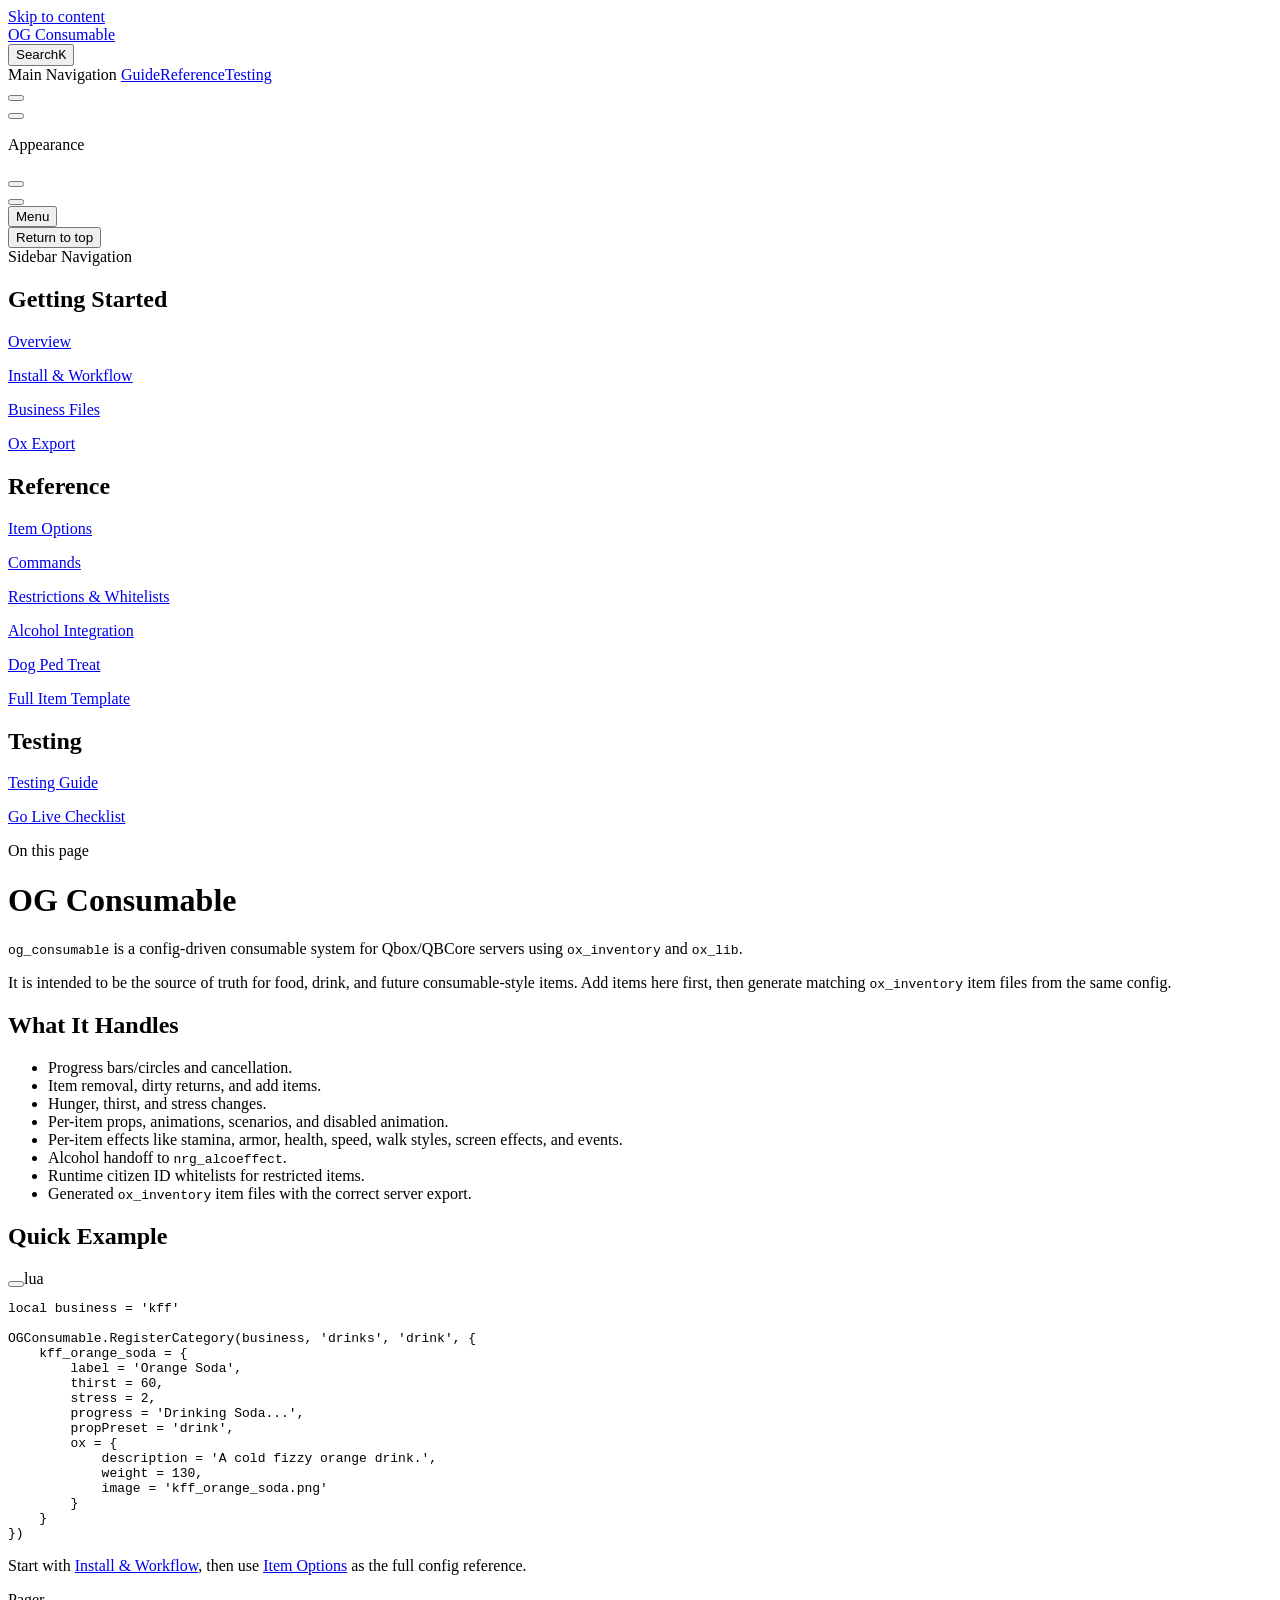
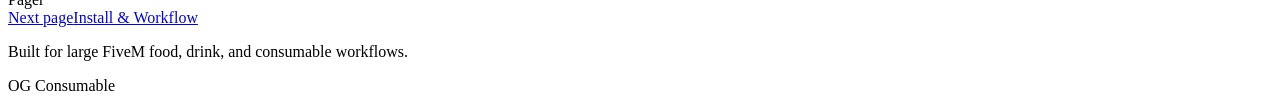
==== index.html @ 31a55afc "Initial og_consumable docs site" ====
<!DOCTYPE html>
<html lang="en-US" dir="ltr">
  <head>
    <meta charset="utf-8">
    <meta name="viewport" content="width=device-width,initial-scale=1">
    <title>OG Consumable</title>
    <meta name="description" content="Developer documentation for the OG consumable FiveM resource.">
    <meta name="generator" content="VitePress v1.6.4">
    <link rel="preload stylesheet" href="/og_consumable_docs/assets/style.CMo98OJy.css" as="style">
    <link rel="preload stylesheet" href="/og_consumable_docs/vp-icons.css" as="style">
    
    <script type="module" src="/og_consumable_docs/assets/app.BamzXL2t.js"></script>
    <link rel="preload" href="/og_consumable_docs/assets/inter-roman-latin.Di8DUHzh.woff2" as="font" type="font/woff2" crossorigin="">
    <link rel="modulepreload" href="/og_consumable_docs/assets/chunks/theme.Cgb562o4.js">
    <link rel="modulepreload" href="/og_consumable_docs/assets/chunks/framework.DFMuOsAC.js">
    <link rel="modulepreload" href="/og_consumable_docs/assets/index.md.DvVUbB7z.lean.js">
    <script id="check-dark-mode">(()=>{const e=localStorage.getItem("vitepress-theme-appearance")||"auto",a=window.matchMedia("(prefers-color-scheme: dark)").matches;(!e||e==="auto"?a:e==="dark")&&document.documentElement.classList.add("dark")})();</script>
    <script id="check-mac-os">document.documentElement.classList.toggle("mac",/Mac|iPhone|iPod|iPad/i.test(navigator.platform));</script>
  </head>
  <body>
    <div id="app"><div class="Layout" data-v-d8b57b2d><!--[--><!--]--><!--[--><span tabindex="-1" data-v-fcbfc0e0></span><a href="#VPContent" class="VPSkipLink visually-hidden" data-v-fcbfc0e0>Skip to content</a><!--]--><!----><header class="VPNav" data-v-d8b57b2d data-v-7ad780c2><div class="VPNavBar" data-v-7ad780c2 data-v-9fd4d1dd><div class="wrapper" data-v-9fd4d1dd><div class="container" data-v-9fd4d1dd><div class="title" data-v-9fd4d1dd><div class="VPNavBarTitle has-sidebar" data-v-9fd4d1dd data-v-9f43907a><a class="title" href="/og_consumable_docs/" data-v-9f43907a><!--[--><!--]--><!----><span data-v-9f43907a>OG Consumable</span><!--[--><!--]--></a></div></div><div class="content" data-v-9fd4d1dd><div class="content-body" data-v-9fd4d1dd><!--[--><!--]--><div class="VPNavBarSearch search" data-v-9fd4d1dd><!--[--><!----><div id="local-search"><button type="button" class="DocSearch DocSearch-Button" aria-label="Search"><span class="DocSearch-Button-Container"><span class="vp-icon DocSearch-Search-Icon"></span><span class="DocSearch-Button-Placeholder">Search</span></span><span class="DocSearch-Button-Keys"><kbd class="DocSearch-Button-Key"></kbd><kbd class="DocSearch-Button-Key">K</kbd></span></button></div><!--]--></div><nav aria-labelledby="main-nav-aria-label" class="VPNavBarMenu menu" data-v-9fd4d1dd data-v-afb2845e><span id="main-nav-aria-label" class="visually-hidden" data-v-afb2845e> Main Navigation </span><!--[--><!--[--><a class="VPLink link VPNavBarMenuLink" href="/og_consumable_docs/getting-started" tabindex="0" data-v-afb2845e data-v-815115f5><!--[--><span data-v-815115f5>Guide</span><!--]--></a><!--]--><!--[--><a class="VPLink link VPNavBarMenuLink" href="/og_consumable_docs/item-options" tabindex="0" data-v-afb2845e data-v-815115f5><!--[--><span data-v-815115f5>Reference</span><!--]--></a><!--]--><!--[--><a class="VPLink link VPNavBarMenuLink" href="/og_consumable_docs/testing" tabindex="0" data-v-afb2845e data-v-815115f5><!--[--><span data-v-815115f5>Testing</span><!--]--></a><!--]--><!--]--></nav><!----><div class="VPNavBarAppearance appearance" data-v-9fd4d1dd data-v-3f90c1a5><button class="VPSwitch VPSwitchAppearance" type="button" role="switch" title aria-checked="false" data-v-3f90c1a5 data-v-be9742d9 data-v-b4ccac88><span class="check" data-v-b4ccac88><span class="icon" data-v-b4ccac88><!--[--><span class="vpi-sun sun" data-v-be9742d9></span><span class="vpi-moon moon" data-v-be9742d9></span><!--]--></span></span></button></div><!----><div class="VPFlyout VPNavBarExtra extra" data-v-9fd4d1dd data-v-f953d92f data-v-bfe7971f><button type="button" class="button" aria-haspopup="true" aria-expanded="false" aria-label="extra navigation" data-v-bfe7971f><span class="vpi-more-horizontal icon" data-v-bfe7971f></span></button><div class="menu" data-v-bfe7971f><div class="VPMenu" data-v-bfe7971f data-v-20ed86d6><!----><!--[--><!--[--><!----><div class="group" data-v-f953d92f><div class="item appearance" data-v-f953d92f><p class="label" data-v-f953d92f>Appearance</p><div class="appearance-action" data-v-f953d92f><button class="VPSwitch VPSwitchAppearance" type="button" role="switch" title aria-checked="false" data-v-f953d92f data-v-be9742d9 data-v-b4ccac88><span class="check" data-v-b4ccac88><span class="icon" data-v-b4ccac88><!--[--><span class="vpi-sun sun" data-v-be9742d9></span><span class="vpi-moon moon" data-v-be9742d9></span><!--]--></span></span></button></div></div></div><!----><!--]--><!--]--></div></div></div><!--[--><!--]--><button type="button" class="VPNavBarHamburger hamburger" aria-label="mobile navigation" aria-expanded="false" aria-controls="VPNavScreen" data-v-9fd4d1dd data-v-6bee1efd><span class="container" data-v-6bee1efd><span class="top" data-v-6bee1efd></span><span class="middle" data-v-6bee1efd></span><span class="bottom" data-v-6bee1efd></span></span></button></div></div></div></div><div class="divider" data-v-9fd4d1dd><div class="divider-line" data-v-9fd4d1dd></div></div></div><!----></header><div class="VPLocalNav has-sidebar empty" data-v-d8b57b2d data-v-2488c25a><div class="container" data-v-2488c25a><button class="menu" aria-expanded="false" aria-controls="VPSidebarNav" data-v-2488c25a><span class="vpi-align-left menu-icon" data-v-2488c25a></span><span class="menu-text" data-v-2488c25a>Menu</span></button><div class="VPLocalNavOutlineDropdown" style="--vp-vh:0px;" data-v-2488c25a data-v-6b867909><button data-v-6b867909>Return to top</button><!----></div></div></div><aside class="VPSidebar" data-v-d8b57b2d data-v-42c4c606><div class="curtain" data-v-42c4c606></div><nav class="nav" id="VPSidebarNav" aria-labelledby="sidebar-aria-label" tabindex="-1" data-v-42c4c606><span class="visually-hidden" id="sidebar-aria-label" data-v-42c4c606> Sidebar Navigation </span><!--[--><!--]--><!--[--><div class="no-transition group" data-v-51288d80><section class="VPSidebarItem level-0 has-active" data-v-51288d80 data-v-0009425e><div class="item" role="button" tabindex="0" data-v-0009425e><div class="indicator" data-v-0009425e></div><h2 class="text" data-v-0009425e>Getting Started</h2><!----></div><div class="items" data-v-0009425e><!--[--><div class="VPSidebarItem level-1 is-link" data-v-0009425e data-v-0009425e><div class="item" data-v-0009425e><div class="indicator" data-v-0009425e></div><a class="VPLink link link" href="/og_consumable_docs/" data-v-0009425e><!--[--><p class="text" data-v-0009425e>Overview</p><!--]--></a><!----></div><!----></div><div class="VPSidebarItem level-1 is-link" data-v-0009425e data-v-0009425e><div class="item" data-v-0009425e><div class="indicator" data-v-0009425e></div><a class="VPLink link link" href="/og_consumable_docs/getting-started" data-v-0009425e><!--[--><p class="text" data-v-0009425e>Install & Workflow</p><!--]--></a><!----></div><!----></div><div class="VPSidebarItem level-1 is-link" data-v-0009425e data-v-0009425e><div class="item" data-v-0009425e><div class="indicator" data-v-0009425e></div><a class="VPLink link link" href="/og_consumable_docs/business-files" data-v-0009425e><!--[--><p class="text" data-v-0009425e>Business Files</p><!--]--></a><!----></div><!----></div><div class="VPSidebarItem level-1 is-link" data-v-0009425e data-v-0009425e><div class="item" data-v-0009425e><div class="indicator" data-v-0009425e></div><a class="VPLink link link" href="/og_consumable_docs/ox-export" data-v-0009425e><!--[--><p class="text" data-v-0009425e>Ox Export</p><!--]--></a><!----></div><!----></div><!--]--></div></section></div><div class="no-transition group" data-v-51288d80><section class="VPSidebarItem level-0" data-v-51288d80 data-v-0009425e><div class="item" role="button" tabindex="0" data-v-0009425e><div class="indicator" data-v-0009425e></div><h2 class="text" data-v-0009425e>Reference</h2><!----></div><div class="items" data-v-0009425e><!--[--><div class="VPSidebarItem level-1 is-link" data-v-0009425e data-v-0009425e><div class="item" data-v-0009425e><div class="indicator" data-v-0009425e></div><a class="VPLink link link" href="/og_consumable_docs/item-options" data-v-0009425e><!--[--><p class="text" data-v-0009425e>Item Options</p><!--]--></a><!----></div><!----></div><div class="VPSidebarItem level-1 is-link" data-v-0009425e data-v-0009425e><div class="item" data-v-0009425e><div class="indicator" data-v-0009425e></div><a class="VPLink link link" href="/og_consumable_docs/commands" data-v-0009425e><!--[--><p class="text" data-v-0009425e>Commands</p><!--]--></a><!----></div><!----></div><div class="VPSidebarItem level-1 is-link" data-v-0009425e data-v-0009425e><div class="item" data-v-0009425e><div class="indicator" data-v-0009425e></div><a class="VPLink link link" href="/og_consumable_docs/restrictions" data-v-0009425e><!--[--><p class="text" data-v-0009425e>Restrictions & Whitelists</p><!--]--></a><!----></div><!----></div><div class="VPSidebarItem level-1 is-link" data-v-0009425e data-v-0009425e><div class="item" data-v-0009425e><div class="indicator" data-v-0009425e></div><a class="VPLink link link" href="/og_consumable_docs/alcohol" data-v-0009425e><!--[--><p class="text" data-v-0009425e>Alcohol Integration</p><!--]--></a><!----></div><!----></div><div class="VPSidebarItem level-1 is-link" data-v-0009425e data-v-0009425e><div class="item" data-v-0009425e><div class="indicator" data-v-0009425e></div><a class="VPLink link link" href="/og_consumable_docs/dog-treat" data-v-0009425e><!--[--><p class="text" data-v-0009425e>Dog Ped Treat</p><!--]--></a><!----></div><!----></div><div class="VPSidebarItem level-1 is-link" data-v-0009425e data-v-0009425e><div class="item" data-v-0009425e><div class="indicator" data-v-0009425e></div><a class="VPLink link link" href="/og_consumable_docs/full-item-template" data-v-0009425e><!--[--><p class="text" data-v-0009425e>Full Item Template</p><!--]--></a><!----></div><!----></div><!--]--></div></section></div><div class="no-transition group" data-v-51288d80><section class="VPSidebarItem level-0" data-v-51288d80 data-v-0009425e><div class="item" role="button" tabindex="0" data-v-0009425e><div class="indicator" data-v-0009425e></div><h2 class="text" data-v-0009425e>Testing</h2><!----></div><div class="items" data-v-0009425e><!--[--><div class="VPSidebarItem level-1 is-link" data-v-0009425e data-v-0009425e><div class="item" data-v-0009425e><div class="indicator" data-v-0009425e></div><a class="VPLink link link" href="/og_consumable_docs/testing" data-v-0009425e><!--[--><p class="text" data-v-0009425e>Testing Guide</p><!--]--></a><!----></div><!----></div><div class="VPSidebarItem level-1 is-link" data-v-0009425e data-v-0009425e><div class="item" data-v-0009425e><div class="indicator" data-v-0009425e></div><a class="VPLink link link" href="/og_consumable_docs/go-live" data-v-0009425e><!--[--><p class="text" data-v-0009425e>Go Live Checklist</p><!--]--></a><!----></div><!----></div><!--]--></div></section></div><!--]--><!--[--><!--]--></nav></aside><div class="VPContent has-sidebar" id="VPContent" data-v-d8b57b2d data-v-9a6c75ad><div class="VPDoc has-sidebar has-aside" data-v-9a6c75ad data-v-e6f2a212><!--[--><!--]--><div class="container" data-v-e6f2a212><div class="aside" data-v-e6f2a212><div class="aside-curtain" data-v-e6f2a212></div><div class="aside-container" data-v-e6f2a212><div class="aside-content" data-v-e6f2a212><div class="VPDocAside" data-v-e6f2a212 data-v-cb998dce><!--[--><!--]--><!--[--><!--]--><nav aria-labelledby="doc-outline-aria-label" class="VPDocAsideOutline" data-v-cb998dce data-v-f610f197><div class="content" data-v-f610f197><div class="outline-marker" data-v-f610f197></div><div aria-level="2" class="outline-title" id="doc-outline-aria-label" role="heading" data-v-f610f197>On this page</div><ul class="VPDocOutlineItem root" data-v-f610f197 data-v-53c99d69><!--[--><!--]--></ul></div></nav><!--[--><!--]--><div class="spacer" data-v-cb998dce></div><!--[--><!--]--><!----><!--[--><!--]--><!--[--><!--]--></div></div></div></div><div class="content" data-v-e6f2a212><div class="content-container" data-v-e6f2a212><!--[--><!--]--><main class="main" data-v-e6f2a212><div style="position:relative;" class="vp-doc _og_consumable_docs_" data-v-e6f2a212><div><h1 id="og-consumable" tabindex="-1">OG Consumable <a class="header-anchor" href="#og-consumable" aria-label="Permalink to &quot;OG Consumable&quot;">​</a></h1><p><code>og_consumable</code> is a config-driven consumable system for Qbox/QBCore servers using <code>ox_inventory</code> and <code>ox_lib</code>.</p><p>It is intended to be the source of truth for food, drink, and future consumable-style items. Add items here first, then generate matching <code>ox_inventory</code> item files from the same config.</p><h2 id="what-it-handles" tabindex="-1">What It Handles <a class="header-anchor" href="#what-it-handles" aria-label="Permalink to &quot;What It Handles&quot;">​</a></h2><ul><li>Progress bars/circles and cancellation.</li><li>Item removal, dirty returns, and add items.</li><li>Hunger, thirst, and stress changes.</li><li>Per-item props, animations, scenarios, and disabled animation.</li><li>Per-item effects like stamina, armor, health, speed, walk styles, screen effects, and events.</li><li>Alcohol handoff to <code>nrg_alcoeffect</code>.</li><li>Runtime citizen ID whitelists for restricted items.</li><li>Generated <code>ox_inventory</code> item files with the correct server export.</li></ul><h2 id="quick-example" tabindex="-1">Quick Example <a class="header-anchor" href="#quick-example" aria-label="Permalink to &quot;Quick Example&quot;">​</a></h2><div class="language-lua vp-adaptive-theme"><button title="Copy Code" class="copy"></button><span class="lang">lua</span><pre class="shiki shiki-themes github-light github-dark vp-code" tabindex="0"><code><span class="line"><span style="--shiki-light:#D73A49;--shiki-dark:#F97583;">local</span><span style="--shiki-light:#24292E;--shiki-dark:#E1E4E8;"> business </span><span style="--shiki-light:#D73A49;--shiki-dark:#F97583;">=</span><span style="--shiki-light:#032F62;--shiki-dark:#9ECBFF;"> &#39;kff&#39;</span></span>
<span class="line"></span>
<span class="line"><span style="--shiki-light:#24292E;--shiki-dark:#E1E4E8;">OGConsumable.</span><span style="--shiki-light:#005CC5;--shiki-dark:#79B8FF;">RegisterCategory</span><span style="--shiki-light:#24292E;--shiki-dark:#E1E4E8;">(business, </span><span style="--shiki-light:#032F62;--shiki-dark:#9ECBFF;">&#39;drinks&#39;</span><span style="--shiki-light:#24292E;--shiki-dark:#E1E4E8;">, </span><span style="--shiki-light:#032F62;--shiki-dark:#9ECBFF;">&#39;drink&#39;</span><span style="--shiki-light:#24292E;--shiki-dark:#E1E4E8;">, {</span></span>
<span class="line"><span style="--shiki-light:#24292E;--shiki-dark:#E1E4E8;">    kff_orange_soda </span><span style="--shiki-light:#D73A49;--shiki-dark:#F97583;">=</span><span style="--shiki-light:#24292E;--shiki-dark:#E1E4E8;"> {</span></span>
<span class="line"><span style="--shiki-light:#24292E;--shiki-dark:#E1E4E8;">        label </span><span style="--shiki-light:#D73A49;--shiki-dark:#F97583;">=</span><span style="--shiki-light:#032F62;--shiki-dark:#9ECBFF;"> &#39;Orange Soda&#39;</span><span style="--shiki-light:#24292E;--shiki-dark:#E1E4E8;">,</span></span>
<span class="line"><span style="--shiki-light:#24292E;--shiki-dark:#E1E4E8;">        thirst </span><span style="--shiki-light:#D73A49;--shiki-dark:#F97583;">=</span><span style="--shiki-light:#005CC5;--shiki-dark:#79B8FF;"> 60</span><span style="--shiki-light:#24292E;--shiki-dark:#E1E4E8;">,</span></span>
<span class="line"><span style="--shiki-light:#24292E;--shiki-dark:#E1E4E8;">        stress </span><span style="--shiki-light:#D73A49;--shiki-dark:#F97583;">=</span><span style="--shiki-light:#005CC5;--shiki-dark:#79B8FF;"> 2</span><span style="--shiki-light:#24292E;--shiki-dark:#E1E4E8;">,</span></span>
<span class="line"><span style="--shiki-light:#24292E;--shiki-dark:#E1E4E8;">        progress </span><span style="--shiki-light:#D73A49;--shiki-dark:#F97583;">=</span><span style="--shiki-light:#032F62;--shiki-dark:#9ECBFF;"> &#39;Drinking Soda...&#39;</span><span style="--shiki-light:#24292E;--shiki-dark:#E1E4E8;">,</span></span>
<span class="line"><span style="--shiki-light:#24292E;--shiki-dark:#E1E4E8;">        propPreset </span><span style="--shiki-light:#D73A49;--shiki-dark:#F97583;">=</span><span style="--shiki-light:#032F62;--shiki-dark:#9ECBFF;"> &#39;drink&#39;</span><span style="--shiki-light:#24292E;--shiki-dark:#E1E4E8;">,</span></span>
<span class="line"><span style="--shiki-light:#24292E;--shiki-dark:#E1E4E8;">        ox </span><span style="--shiki-light:#D73A49;--shiki-dark:#F97583;">=</span><span style="--shiki-light:#24292E;--shiki-dark:#E1E4E8;"> {</span></span>
<span class="line"><span style="--shiki-light:#24292E;--shiki-dark:#E1E4E8;">            description </span><span style="--shiki-light:#D73A49;--shiki-dark:#F97583;">=</span><span style="--shiki-light:#032F62;--shiki-dark:#9ECBFF;"> &#39;A cold fizzy orange drink.&#39;</span><span style="--shiki-light:#24292E;--shiki-dark:#E1E4E8;">,</span></span>
<span class="line"><span style="--shiki-light:#24292E;--shiki-dark:#E1E4E8;">            weight </span><span style="--shiki-light:#D73A49;--shiki-dark:#F97583;">=</span><span style="--shiki-light:#005CC5;--shiki-dark:#79B8FF;"> 130</span><span style="--shiki-light:#24292E;--shiki-dark:#E1E4E8;">,</span></span>
<span class="line"><span style="--shiki-light:#24292E;--shiki-dark:#E1E4E8;">            image </span><span style="--shiki-light:#D73A49;--shiki-dark:#F97583;">=</span><span style="--shiki-light:#032F62;--shiki-dark:#9ECBFF;"> &#39;kff_orange_soda.png&#39;</span></span>
<span class="line"><span style="--shiki-light:#24292E;--shiki-dark:#E1E4E8;">        }</span></span>
<span class="line"><span style="--shiki-light:#24292E;--shiki-dark:#E1E4E8;">    }</span></span>
<span class="line"><span style="--shiki-light:#24292E;--shiki-dark:#E1E4E8;">})</span></span></code></pre></div><p>Start with <a href="./getting-started">Install &amp; Workflow</a>, then use <a href="./item-options">Item Options</a> as the full config reference.</p></div></div></main><footer class="VPDocFooter" data-v-e6f2a212 data-v-1bcd8184><!--[--><!--]--><!----><nav class="prev-next" aria-labelledby="doc-footer-aria-label" data-v-1bcd8184><span class="visually-hidden" id="doc-footer-aria-label" data-v-1bcd8184>Pager</span><div class="pager" data-v-1bcd8184><!----></div><div class="pager" data-v-1bcd8184><a class="VPLink link pager-link next" href="/og_consumable_docs/getting-started" data-v-1bcd8184><!--[--><span class="desc" data-v-1bcd8184>Next page</span><span class="title" data-v-1bcd8184>Install & Workflow</span><!--]--></a></div></nav></footer><!--[--><!--]--></div></div></div><!--[--><!--]--></div></div><footer class="VPFooter has-sidebar" data-v-d8b57b2d data-v-566314d4><div class="container" data-v-566314d4><p class="message" data-v-566314d4>Built for large FiveM food, drink, and consumable workflows.</p><p class="copyright" data-v-566314d4>OG Consumable</p></div></footer><!--[--><!--]--></div></div>
    <script>window.__VP_HASH_MAP__=JSON.parse("{\"alcohol.md\":\"B67U-GOs\",\"business-files.md\":\"Dax45Iws\",\"commands.md\":\"C8efAn3G\",\"dog-treat.md\":\"B--8Ft9k\",\"full-item-template.md\":\"RO7qiiK4\",\"getting-started.md\":\"3oeuGsWe\",\"go-live.md\":\"DkZjkmIN\",\"index.md\":\"DvVUbB7z\",\"item-options.md\":\"kFzZhZMC\",\"ox-export.md\":\"CPrRrRzs\",\"restrictions.md\":\"CCwM0XaL\",\"testing.md\":\"O0vT6EzY\"}");window.__VP_SITE_DATA__=JSON.parse("{\"lang\":\"en-US\",\"dir\":\"ltr\",\"title\":\"OG Consumable\",\"description\":\"Developer documentation for the OG consumable FiveM resource.\",\"base\":\"/og_consumable_docs/\",\"head\":[],\"router\":{\"prefetchLinks\":true},\"appearance\":true,\"themeConfig\":{\"nav\":[{\"text\":\"Guide\",\"link\":\"/getting-started\"},{\"text\":\"Reference\",\"link\":\"/item-options\"},{\"text\":\"Testing\",\"link\":\"/testing\"}],\"sidebar\":[{\"text\":\"Getting Started\",\"items\":[{\"text\":\"Overview\",\"link\":\"/\"},{\"text\":\"Install & Workflow\",\"link\":\"/getting-started\"},{\"text\":\"Business Files\",\"link\":\"/business-files\"},{\"text\":\"Ox Export\",\"link\":\"/ox-export\"}]},{\"text\":\"Reference\",\"items\":[{\"text\":\"Item Options\",\"link\":\"/item-options\"},{\"text\":\"Commands\",\"link\":\"/commands\"},{\"text\":\"Restrictions & Whitelists\",\"link\":\"/restrictions\"},{\"text\":\"Alcohol Integration\",\"link\":\"/alcohol\"},{\"text\":\"Dog Ped Treat\",\"link\":\"/dog-treat\"},{\"text\":\"Full Item Template\",\"link\":\"/full-item-template\"}]},{\"text\":\"Testing\",\"items\":[{\"text\":\"Testing Guide\",\"link\":\"/testing\"},{\"text\":\"Go Live Checklist\",\"link\":\"/go-live\"}]}],\"search\":{\"provider\":\"local\"},\"footer\":{\"message\":\"Built for large FiveM food, drink, and consumable workflows.\",\"copyright\":\"OG Consumable\"}},\"locales\":{},\"scrollOffset\":134,\"cleanUrls\":true}");</script>
    
  </body>
</html>
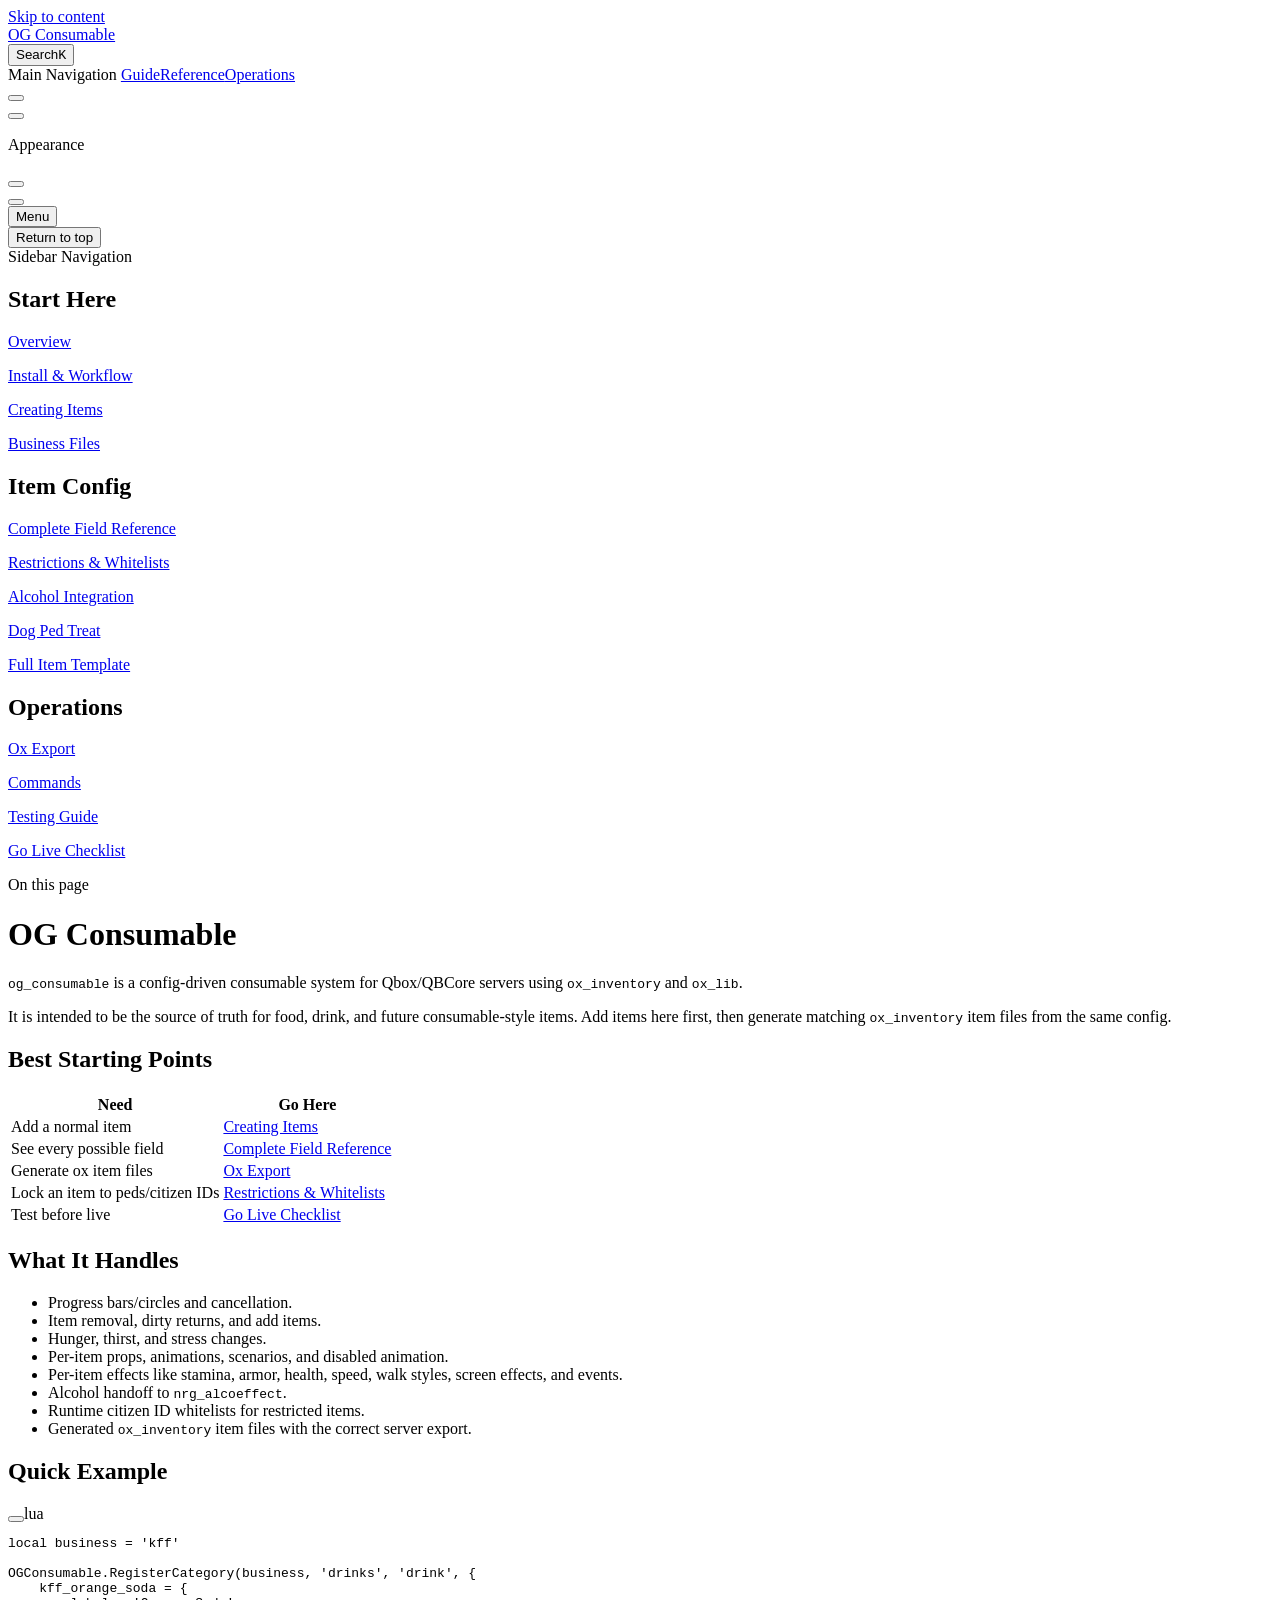
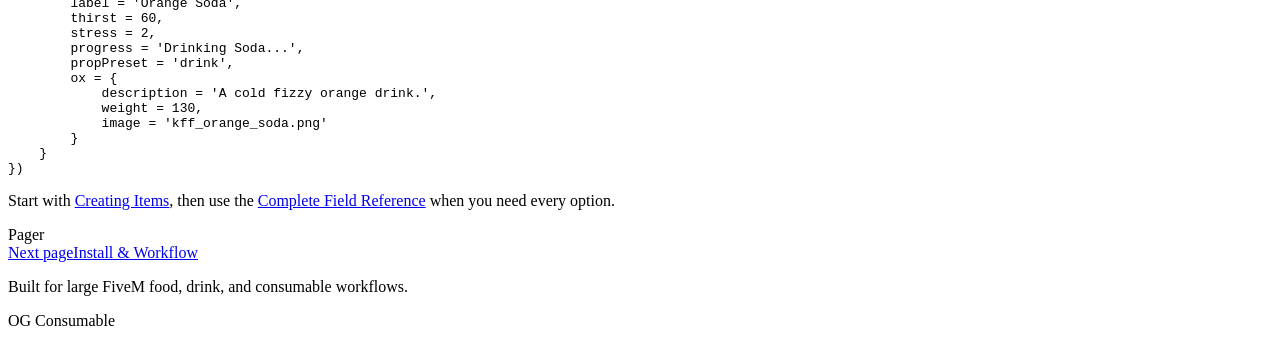
==== commit 8925be8a: "Improve docs structure and item reference" ====
--- a/index.html
+++ b/index.html
@@ -9,16 +9,16 @@
     <link rel="preload stylesheet" href="/og_consumable_docs/assets/style.CMo98OJy.css" as="style">
     <link rel="preload stylesheet" href="/og_consumable_docs/vp-icons.css" as="style">
     
-    <script type="module" src="/og_consumable_docs/assets/app.BamzXL2t.js"></script>
+    <script type="module" src="/og_consumable_docs/assets/app.TdE4o8it.js"></script>
     <link rel="preload" href="/og_consumable_docs/assets/inter-roman-latin.Di8DUHzh.woff2" as="font" type="font/woff2" crossorigin="">
-    <link rel="modulepreload" href="/og_consumable_docs/assets/chunks/theme.Cgb562o4.js">
+    <link rel="modulepreload" href="/og_consumable_docs/assets/chunks/theme.DYod6K3V.js">
     <link rel="modulepreload" href="/og_consumable_docs/assets/chunks/framework.DFMuOsAC.js">
-    <link rel="modulepreload" href="/og_consumable_docs/assets/index.md.DvVUbB7z.lean.js">
+    <link rel="modulepreload" href="/og_consumable_docs/assets/index.md.B62pIEjv.lean.js">
     <script id="check-dark-mode">(()=>{const e=localStorage.getItem("vitepress-theme-appearance")||"auto",a=window.matchMedia("(prefers-color-scheme: dark)").matches;(!e||e==="auto"?a:e==="dark")&&document.documentElement.classList.add("dark")})();</script>
     <script id="check-mac-os">document.documentElement.classList.toggle("mac",/Mac|iPhone|iPod|iPad/i.test(navigator.platform));</script>
   </head>
   <body>
-    <div id="app"><div class="Layout" data-v-d8b57b2d><!--[--><!--]--><!--[--><span tabindex="-1" data-v-fcbfc0e0></span><a href="#VPContent" class="VPSkipLink visually-hidden" data-v-fcbfc0e0>Skip to content</a><!--]--><!----><header class="VPNav" data-v-d8b57b2d data-v-7ad780c2><div class="VPNavBar" data-v-7ad780c2 data-v-9fd4d1dd><div class="wrapper" data-v-9fd4d1dd><div class="container" data-v-9fd4d1dd><div class="title" data-v-9fd4d1dd><div class="VPNavBarTitle has-sidebar" data-v-9fd4d1dd data-v-9f43907a><a class="title" href="/og_consumable_docs/" data-v-9f43907a><!--[--><!--]--><!----><span data-v-9f43907a>OG Consumable</span><!--[--><!--]--></a></div></div><div class="content" data-v-9fd4d1dd><div class="content-body" data-v-9fd4d1dd><!--[--><!--]--><div class="VPNavBarSearch search" data-v-9fd4d1dd><!--[--><!----><div id="local-search"><button type="button" class="DocSearch DocSearch-Button" aria-label="Search"><span class="DocSearch-Button-Container"><span class="vp-icon DocSearch-Search-Icon"></span><span class="DocSearch-Button-Placeholder">Search</span></span><span class="DocSearch-Button-Keys"><kbd class="DocSearch-Button-Key"></kbd><kbd class="DocSearch-Button-Key">K</kbd></span></button></div><!--]--></div><nav aria-labelledby="main-nav-aria-label" class="VPNavBarMenu menu" data-v-9fd4d1dd data-v-afb2845e><span id="main-nav-aria-label" class="visually-hidden" data-v-afb2845e> Main Navigation </span><!--[--><!--[--><a class="VPLink link VPNavBarMenuLink" href="/og_consumable_docs/getting-started" tabindex="0" data-v-afb2845e data-v-815115f5><!--[--><span data-v-815115f5>Guide</span><!--]--></a><!--]--><!--[--><a class="VPLink link VPNavBarMenuLink" href="/og_consumable_docs/item-options" tabindex="0" data-v-afb2845e data-v-815115f5><!--[--><span data-v-815115f5>Reference</span><!--]--></a><!--]--><!--[--><a class="VPLink link VPNavBarMenuLink" href="/og_consumable_docs/testing" tabindex="0" data-v-afb2845e data-v-815115f5><!--[--><span data-v-815115f5>Testing</span><!--]--></a><!--]--><!--]--></nav><!----><div class="VPNavBarAppearance appearance" data-v-9fd4d1dd data-v-3f90c1a5><button class="VPSwitch VPSwitchAppearance" type="button" role="switch" title aria-checked="false" data-v-3f90c1a5 data-v-be9742d9 data-v-b4ccac88><span class="check" data-v-b4ccac88><span class="icon" data-v-b4ccac88><!--[--><span class="vpi-sun sun" data-v-be9742d9></span><span class="vpi-moon moon" data-v-be9742d9></span><!--]--></span></span></button></div><!----><div class="VPFlyout VPNavBarExtra extra" data-v-9fd4d1dd data-v-f953d92f data-v-bfe7971f><button type="button" class="button" aria-haspopup="true" aria-expanded="false" aria-label="extra navigation" data-v-bfe7971f><span class="vpi-more-horizontal icon" data-v-bfe7971f></span></button><div class="menu" data-v-bfe7971f><div class="VPMenu" data-v-bfe7971f data-v-20ed86d6><!----><!--[--><!--[--><!----><div class="group" data-v-f953d92f><div class="item appearance" data-v-f953d92f><p class="label" data-v-f953d92f>Appearance</p><div class="appearance-action" data-v-f953d92f><button class="VPSwitch VPSwitchAppearance" type="button" role="switch" title aria-checked="false" data-v-f953d92f data-v-be9742d9 data-v-b4ccac88><span class="check" data-v-b4ccac88><span class="icon" data-v-b4ccac88><!--[--><span class="vpi-sun sun" data-v-be9742d9></span><span class="vpi-moon moon" data-v-be9742d9></span><!--]--></span></span></button></div></div></div><!----><!--]--><!--]--></div></div></div><!--[--><!--]--><button type="button" class="VPNavBarHamburger hamburger" aria-label="mobile navigation" aria-expanded="false" aria-controls="VPNavScreen" data-v-9fd4d1dd data-v-6bee1efd><span class="container" data-v-6bee1efd><span class="top" data-v-6bee1efd></span><span class="middle" data-v-6bee1efd></span><span class="bottom" data-v-6bee1efd></span></span></button></div></div></div></div><div class="divider" data-v-9fd4d1dd><div class="divider-line" data-v-9fd4d1dd></div></div></div><!----></header><div class="VPLocalNav has-sidebar empty" data-v-d8b57b2d data-v-2488c25a><div class="container" data-v-2488c25a><button class="menu" aria-expanded="false" aria-controls="VPSidebarNav" data-v-2488c25a><span class="vpi-align-left menu-icon" data-v-2488c25a></span><span class="menu-text" data-v-2488c25a>Menu</span></button><div class="VPLocalNavOutlineDropdown" style="--vp-vh:0px;" data-v-2488c25a data-v-6b867909><button data-v-6b867909>Return to top</button><!----></div></div></div><aside class="VPSidebar" data-v-d8b57b2d data-v-42c4c606><div class="curtain" data-v-42c4c606></div><nav class="nav" id="VPSidebarNav" aria-labelledby="sidebar-aria-label" tabindex="-1" data-v-42c4c606><span class="visually-hidden" id="sidebar-aria-label" data-v-42c4c606> Sidebar Navigation </span><!--[--><!--]--><!--[--><div class="no-transition group" data-v-51288d80><section class="VPSidebarItem level-0 has-active" data-v-51288d80 data-v-0009425e><div class="item" role="button" tabindex="0" data-v-0009425e><div class="indicator" data-v-0009425e></div><h2 class="text" data-v-0009425e>Getting Started</h2><!----></div><div class="items" data-v-0009425e><!--[--><div class="VPSidebarItem level-1 is-link" data-v-0009425e data-v-0009425e><div class="item" data-v-0009425e><div class="indicator" data-v-0009425e></div><a class="VPLink link link" href="/og_consumable_docs/" data-v-0009425e><!--[--><p class="text" data-v-0009425e>Overview</p><!--]--></a><!----></div><!----></div><div class="VPSidebarItem level-1 is-link" data-v-0009425e data-v-0009425e><div class="item" data-v-0009425e><div class="indicator" data-v-0009425e></div><a class="VPLink link link" href="/og_consumable_docs/getting-started" data-v-0009425e><!--[--><p class="text" data-v-0009425e>Install & Workflow</p><!--]--></a><!----></div><!----></div><div class="VPSidebarItem level-1 is-link" data-v-0009425e data-v-0009425e><div class="item" data-v-0009425e><div class="indicator" data-v-0009425e></div><a class="VPLink link link" href="/og_consumable_docs/business-files" data-v-0009425e><!--[--><p class="text" data-v-0009425e>Business Files</p><!--]--></a><!----></div><!----></div><div class="VPSidebarItem level-1 is-link" data-v-0009425e data-v-0009425e><div class="item" data-v-0009425e><div class="indicator" data-v-0009425e></div><a class="VPLink link link" href="/og_consumable_docs/ox-export" data-v-0009425e><!--[--><p class="text" data-v-0009425e>Ox Export</p><!--]--></a><!----></div><!----></div><!--]--></div></section></div><div class="no-transition group" data-v-51288d80><section class="VPSidebarItem level-0" data-v-51288d80 data-v-0009425e><div class="item" role="button" tabindex="0" data-v-0009425e><div class="indicator" data-v-0009425e></div><h2 class="text" data-v-0009425e>Reference</h2><!----></div><div class="items" data-v-0009425e><!--[--><div class="VPSidebarItem level-1 is-link" data-v-0009425e data-v-0009425e><div class="item" data-v-0009425e><div class="indicator" data-v-0009425e></div><a class="VPLink link link" href="/og_consumable_docs/item-options" data-v-0009425e><!--[--><p class="text" data-v-0009425e>Item Options</p><!--]--></a><!----></div><!----></div><div class="VPSidebarItem level-1 is-link" data-v-0009425e data-v-0009425e><div class="item" data-v-0009425e><div class="indicator" data-v-0009425e></div><a class="VPLink link link" href="/og_consumable_docs/commands" data-v-0009425e><!--[--><p class="text" data-v-0009425e>Commands</p><!--]--></a><!----></div><!----></div><div class="VPSidebarItem level-1 is-link" data-v-0009425e data-v-0009425e><div class="item" data-v-0009425e><div class="indicator" data-v-0009425e></div><a class="VPLink link link" href="/og_consumable_docs/restrictions" data-v-0009425e><!--[--><p class="text" data-v-0009425e>Restrictions & Whitelists</p><!--]--></a><!----></div><!----></div><div class="VPSidebarItem level-1 is-link" data-v-0009425e data-v-0009425e><div class="item" data-v-0009425e><div class="indicator" data-v-0009425e></div><a class="VPLink link link" href="/og_consumable_docs/alcohol" data-v-0009425e><!--[--><p class="text" data-v-0009425e>Alcohol Integration</p><!--]--></a><!----></div><!----></div><div class="VPSidebarItem level-1 is-link" data-v-0009425e data-v-0009425e><div class="item" data-v-0009425e><div class="indicator" data-v-0009425e></div><a class="VPLink link link" href="/og_consumable_docs/dog-treat" data-v-0009425e><!--[--><p class="text" data-v-0009425e>Dog Ped Treat</p><!--]--></a><!----></div><!----></div><div class="VPSidebarItem level-1 is-link" data-v-0009425e data-v-0009425e><div class="item" data-v-0009425e><div class="indicator" data-v-0009425e></div><a class="VPLink link link" href="/og_consumable_docs/full-item-template" data-v-0009425e><!--[--><p class="text" data-v-0009425e>Full Item Template</p><!--]--></a><!----></div><!----></div><!--]--></div></section></div><div class="no-transition group" data-v-51288d80><section class="VPSidebarItem level-0" data-v-51288d80 data-v-0009425e><div class="item" role="button" tabindex="0" data-v-0009425e><div class="indicator" data-v-0009425e></div><h2 class="text" data-v-0009425e>Testing</h2><!----></div><div class="items" data-v-0009425e><!--[--><div class="VPSidebarItem level-1 is-link" data-v-0009425e data-v-0009425e><div class="item" data-v-0009425e><div class="indicator" data-v-0009425e></div><a class="VPLink link link" href="/og_consumable_docs/testing" data-v-0009425e><!--[--><p class="text" data-v-0009425e>Testing Guide</p><!--]--></a><!----></div><!----></div><div class="VPSidebarItem level-1 is-link" data-v-0009425e data-v-0009425e><div class="item" data-v-0009425e><div class="indicator" data-v-0009425e></div><a class="VPLink link link" href="/og_consumable_docs/go-live" data-v-0009425e><!--[--><p class="text" data-v-0009425e>Go Live Checklist</p><!--]--></a><!----></div><!----></div><!--]--></div></section></div><!--]--><!--[--><!--]--></nav></aside><div class="VPContent has-sidebar" id="VPContent" data-v-d8b57b2d data-v-9a6c75ad><div class="VPDoc has-sidebar has-aside" data-v-9a6c75ad data-v-e6f2a212><!--[--><!--]--><div class="container" data-v-e6f2a212><div class="aside" data-v-e6f2a212><div class="aside-curtain" data-v-e6f2a212></div><div class="aside-container" data-v-e6f2a212><div class="aside-content" data-v-e6f2a212><div class="VPDocAside" data-v-e6f2a212 data-v-cb998dce><!--[--><!--]--><!--[--><!--]--><nav aria-labelledby="doc-outline-aria-label" class="VPDocAsideOutline" data-v-cb998dce data-v-f610f197><div class="content" data-v-f610f197><div class="outline-marker" data-v-f610f197></div><div aria-level="2" class="outline-title" id="doc-outline-aria-label" role="heading" data-v-f610f197>On this page</div><ul class="VPDocOutlineItem root" data-v-f610f197 data-v-53c99d69><!--[--><!--]--></ul></div></nav><!--[--><!--]--><div class="spacer" data-v-cb998dce></div><!--[--><!--]--><!----><!--[--><!--]--><!--[--><!--]--></div></div></div></div><div class="content" data-v-e6f2a212><div class="content-container" data-v-e6f2a212><!--[--><!--]--><main class="main" data-v-e6f2a212><div style="position:relative;" class="vp-doc _og_consumable_docs_" data-v-e6f2a212><div><h1 id="og-consumable" tabindex="-1">OG Consumable <a class="header-anchor" href="#og-consumable" aria-label="Permalink to &quot;OG Consumable&quot;">​</a></h1><p><code>og_consumable</code> is a config-driven consumable system for Qbox/QBCore servers using <code>ox_inventory</code> and <code>ox_lib</code>.</p><p>It is intended to be the source of truth for food, drink, and future consumable-style items. Add items here first, then generate matching <code>ox_inventory</code> item files from the same config.</p><h2 id="what-it-handles" tabindex="-1">What It Handles <a class="header-anchor" href="#what-it-handles" aria-label="Permalink to &quot;What It Handles&quot;">​</a></h2><ul><li>Progress bars/circles and cancellation.</li><li>Item removal, dirty returns, and add items.</li><li>Hunger, thirst, and stress changes.</li><li>Per-item props, animations, scenarios, and disabled animation.</li><li>Per-item effects like stamina, armor, health, speed, walk styles, screen effects, and events.</li><li>Alcohol handoff to <code>nrg_alcoeffect</code>.</li><li>Runtime citizen ID whitelists for restricted items.</li><li>Generated <code>ox_inventory</code> item files with the correct server export.</li></ul><h2 id="quick-example" tabindex="-1">Quick Example <a class="header-anchor" href="#quick-example" aria-label="Permalink to &quot;Quick Example&quot;">​</a></h2><div class="language-lua vp-adaptive-theme"><button title="Copy Code" class="copy"></button><span class="lang">lua</span><pre class="shiki shiki-themes github-light github-dark vp-code" tabindex="0"><code><span class="line"><span style="--shiki-light:#D73A49;--shiki-dark:#F97583;">local</span><span style="--shiki-light:#24292E;--shiki-dark:#E1E4E8;"> business </span><span style="--shiki-light:#D73A49;--shiki-dark:#F97583;">=</span><span style="--shiki-light:#032F62;--shiki-dark:#9ECBFF;"> &#39;kff&#39;</span></span>
+    <div id="app"><div class="Layout" data-v-d8b57b2d><!--[--><!--]--><!--[--><span tabindex="-1" data-v-fcbfc0e0></span><a href="#VPContent" class="VPSkipLink visually-hidden" data-v-fcbfc0e0>Skip to content</a><!--]--><!----><header class="VPNav" data-v-d8b57b2d data-v-7ad780c2><div class="VPNavBar" data-v-7ad780c2 data-v-9fd4d1dd><div class="wrapper" data-v-9fd4d1dd><div class="container" data-v-9fd4d1dd><div class="title" data-v-9fd4d1dd><div class="VPNavBarTitle has-sidebar" data-v-9fd4d1dd data-v-9f43907a><a class="title" href="/og_consumable_docs/" data-v-9f43907a><!--[--><!--]--><!----><span data-v-9f43907a>OG Consumable</span><!--[--><!--]--></a></div></div><div class="content" data-v-9fd4d1dd><div class="content-body" data-v-9fd4d1dd><!--[--><!--]--><div class="VPNavBarSearch search" data-v-9fd4d1dd><!--[--><!----><div id="local-search"><button type="button" class="DocSearch DocSearch-Button" aria-label="Search"><span class="DocSearch-Button-Container"><span class="vp-icon DocSearch-Search-Icon"></span><span class="DocSearch-Button-Placeholder">Search</span></span><span class="DocSearch-Button-Keys"><kbd class="DocSearch-Button-Key"></kbd><kbd class="DocSearch-Button-Key">K</kbd></span></button></div><!--]--></div><nav aria-labelledby="main-nav-aria-label" class="VPNavBarMenu menu" data-v-9fd4d1dd data-v-afb2845e><span id="main-nav-aria-label" class="visually-hidden" data-v-afb2845e> Main Navigation </span><!--[--><!--[--><a class="VPLink link VPNavBarMenuLink" href="/og_consumable_docs/getting-started" tabindex="0" data-v-afb2845e data-v-815115f5><!--[--><span data-v-815115f5>Guide</span><!--]--></a><!--]--><!--[--><a class="VPLink link VPNavBarMenuLink" href="/og_consumable_docs/item-options" tabindex="0" data-v-afb2845e data-v-815115f5><!--[--><span data-v-815115f5>Reference</span><!--]--></a><!--]--><!--[--><a class="VPLink link VPNavBarMenuLink" href="/og_consumable_docs/commands" tabindex="0" data-v-afb2845e data-v-815115f5><!--[--><span data-v-815115f5>Operations</span><!--]--></a><!--]--><!--]--></nav><!----><div class="VPNavBarAppearance appearance" data-v-9fd4d1dd data-v-3f90c1a5><button class="VPSwitch VPSwitchAppearance" type="button" role="switch" title aria-checked="false" data-v-3f90c1a5 data-v-be9742d9 data-v-b4ccac88><span class="check" data-v-b4ccac88><span class="icon" data-v-b4ccac88><!--[--><span class="vpi-sun sun" data-v-be9742d9></span><span class="vpi-moon moon" data-v-be9742d9></span><!--]--></span></span></button></div><!----><div class="VPFlyout VPNavBarExtra extra" data-v-9fd4d1dd data-v-f953d92f data-v-bfe7971f><button type="button" class="button" aria-haspopup="true" aria-expanded="false" aria-label="extra navigation" data-v-bfe7971f><span class="vpi-more-horizontal icon" data-v-bfe7971f></span></button><div class="menu" data-v-bfe7971f><div class="VPMenu" data-v-bfe7971f data-v-20ed86d6><!----><!--[--><!--[--><!----><div class="group" data-v-f953d92f><div class="item appearance" data-v-f953d92f><p class="label" data-v-f953d92f>Appearance</p><div class="appearance-action" data-v-f953d92f><button class="VPSwitch VPSwitchAppearance" type="button" role="switch" title aria-checked="false" data-v-f953d92f data-v-be9742d9 data-v-b4ccac88><span class="check" data-v-b4ccac88><span class="icon" data-v-b4ccac88><!--[--><span class="vpi-sun sun" data-v-be9742d9></span><span class="vpi-moon moon" data-v-be9742d9></span><!--]--></span></span></button></div></div></div><!----><!--]--><!--]--></div></div></div><!--[--><!--]--><button type="button" class="VPNavBarHamburger hamburger" aria-label="mobile navigation" aria-expanded="false" aria-controls="VPNavScreen" data-v-9fd4d1dd data-v-6bee1efd><span class="container" data-v-6bee1efd><span class="top" data-v-6bee1efd></span><span class="middle" data-v-6bee1efd></span><span class="bottom" data-v-6bee1efd></span></span></button></div></div></div></div><div class="divider" data-v-9fd4d1dd><div class="divider-line" data-v-9fd4d1dd></div></div></div><!----></header><div class="VPLocalNav has-sidebar empty" data-v-d8b57b2d data-v-2488c25a><div class="container" data-v-2488c25a><button class="menu" aria-expanded="false" aria-controls="VPSidebarNav" data-v-2488c25a><span class="vpi-align-left menu-icon" data-v-2488c25a></span><span class="menu-text" data-v-2488c25a>Menu</span></button><div class="VPLocalNavOutlineDropdown" style="--vp-vh:0px;" data-v-2488c25a data-v-6b867909><button data-v-6b867909>Return to top</button><!----></div></div></div><aside class="VPSidebar" data-v-d8b57b2d data-v-42c4c606><div class="curtain" data-v-42c4c606></div><nav class="nav" id="VPSidebarNav" aria-labelledby="sidebar-aria-label" tabindex="-1" data-v-42c4c606><span class="visually-hidden" id="sidebar-aria-label" data-v-42c4c606> Sidebar Navigation </span><!--[--><!--]--><!--[--><div class="no-transition group" data-v-51288d80><section class="VPSidebarItem level-0 has-active" data-v-51288d80 data-v-0009425e><div class="item" role="button" tabindex="0" data-v-0009425e><div class="indicator" data-v-0009425e></div><h2 class="text" data-v-0009425e>Start Here</h2><!----></div><div class="items" data-v-0009425e><!--[--><div class="VPSidebarItem level-1 is-link" data-v-0009425e data-v-0009425e><div class="item" data-v-0009425e><div class="indicator" data-v-0009425e></div><a class="VPLink link link" href="/og_consumable_docs/" data-v-0009425e><!--[--><p class="text" data-v-0009425e>Overview</p><!--]--></a><!----></div><!----></div><div class="VPSidebarItem level-1 is-link" data-v-0009425e data-v-0009425e><div class="item" data-v-0009425e><div class="indicator" data-v-0009425e></div><a class="VPLink link link" href="/og_consumable_docs/getting-started" data-v-0009425e><!--[--><p class="text" data-v-0009425e>Install & Workflow</p><!--]--></a><!----></div><!----></div><div class="VPSidebarItem level-1 is-link" data-v-0009425e data-v-0009425e><div class="item" data-v-0009425e><div class="indicator" data-v-0009425e></div><a class="VPLink link link" href="/og_consumable_docs/creating-items" data-v-0009425e><!--[--><p class="text" data-v-0009425e>Creating Items</p><!--]--></a><!----></div><!----></div><div class="VPSidebarItem level-1 is-link" data-v-0009425e data-v-0009425e><div class="item" data-v-0009425e><div class="indicator" data-v-0009425e></div><a class="VPLink link link" href="/og_consumable_docs/business-files" data-v-0009425e><!--[--><p class="text" data-v-0009425e>Business Files</p><!--]--></a><!----></div><!----></div><!--]--></div></section></div><div class="no-transition group" data-v-51288d80><section class="VPSidebarItem level-0" data-v-51288d80 data-v-0009425e><div class="item" role="button" tabindex="0" data-v-0009425e><div class="indicator" data-v-0009425e></div><h2 class="text" data-v-0009425e>Item Config</h2><!----></div><div class="items" data-v-0009425e><!--[--><div class="VPSidebarItem level-1 is-link" data-v-0009425e data-v-0009425e><div class="item" data-v-0009425e><div class="indicator" data-v-0009425e></div><a class="VPLink link link" href="/og_consumable_docs/item-options" data-v-0009425e><!--[--><p class="text" data-v-0009425e>Complete Field Reference</p><!--]--></a><!----></div><!----></div><div class="VPSidebarItem level-1 is-link" data-v-0009425e data-v-0009425e><div class="item" data-v-0009425e><div class="indicator" data-v-0009425e></div><a class="VPLink link link" href="/og_consumable_docs/restrictions" data-v-0009425e><!--[--><p class="text" data-v-0009425e>Restrictions & Whitelists</p><!--]--></a><!----></div><!----></div><div class="VPSidebarItem level-1 is-link" data-v-0009425e data-v-0009425e><div class="item" data-v-0009425e><div class="indicator" data-v-0009425e></div><a class="VPLink link link" href="/og_consumable_docs/alcohol" data-v-0009425e><!--[--><p class="text" data-v-0009425e>Alcohol Integration</p><!--]--></a><!----></div><!----></div><div class="VPSidebarItem level-1 is-link" data-v-0009425e data-v-0009425e><div class="item" data-v-0009425e><div class="indicator" data-v-0009425e></div><a class="VPLink link link" href="/og_consumable_docs/dog-treat" data-v-0009425e><!--[--><p class="text" data-v-0009425e>Dog Ped Treat</p><!--]--></a><!----></div><!----></div><div class="VPSidebarItem level-1 is-link" data-v-0009425e data-v-0009425e><div class="item" data-v-0009425e><div class="indicator" data-v-0009425e></div><a class="VPLink link link" href="/og_consumable_docs/full-item-template" data-v-0009425e><!--[--><p class="text" data-v-0009425e>Full Item Template</p><!--]--></a><!----></div><!----></div><!--]--></div></section></div><div class="no-transition group" data-v-51288d80><section class="VPSidebarItem level-0" data-v-51288d80 data-v-0009425e><div class="item" role="button" tabindex="0" data-v-0009425e><div class="indicator" data-v-0009425e></div><h2 class="text" data-v-0009425e>Operations</h2><!----></div><div class="items" data-v-0009425e><!--[--><div class="VPSidebarItem level-1 is-link" data-v-0009425e data-v-0009425e><div class="item" data-v-0009425e><div class="indicator" data-v-0009425e></div><a class="VPLink link link" href="/og_consumable_docs/ox-export" data-v-0009425e><!--[--><p class="text" data-v-0009425e>Ox Export</p><!--]--></a><!----></div><!----></div><div class="VPSidebarItem level-1 is-link" data-v-0009425e data-v-0009425e><div class="item" data-v-0009425e><div class="indicator" data-v-0009425e></div><a class="VPLink link link" href="/og_consumable_docs/commands" data-v-0009425e><!--[--><p class="text" data-v-0009425e>Commands</p><!--]--></a><!----></div><!----></div><div class="VPSidebarItem level-1 is-link" data-v-0009425e data-v-0009425e><div class="item" data-v-0009425e><div class="indicator" data-v-0009425e></div><a class="VPLink link link" href="/og_consumable_docs/testing" data-v-0009425e><!--[--><p class="text" data-v-0009425e>Testing Guide</p><!--]--></a><!----></div><!----></div><div class="VPSidebarItem level-1 is-link" data-v-0009425e data-v-0009425e><div class="item" data-v-0009425e><div class="indicator" data-v-0009425e></div><a class="VPLink link link" href="/og_consumable_docs/go-live" data-v-0009425e><!--[--><p class="text" data-v-0009425e>Go Live Checklist</p><!--]--></a><!----></div><!----></div><!--]--></div></section></div><!--]--><!--[--><!--]--></nav></aside><div class="VPContent has-sidebar" id="VPContent" data-v-d8b57b2d data-v-9a6c75ad><div class="VPDoc has-sidebar has-aside" data-v-9a6c75ad data-v-e6f2a212><!--[--><!--]--><div class="container" data-v-e6f2a212><div class="aside" data-v-e6f2a212><div class="aside-curtain" data-v-e6f2a212></div><div class="aside-container" data-v-e6f2a212><div class="aside-content" data-v-e6f2a212><div class="VPDocAside" data-v-e6f2a212 data-v-cb998dce><!--[--><!--]--><!--[--><!--]--><nav aria-labelledby="doc-outline-aria-label" class="VPDocAsideOutline" data-v-cb998dce data-v-f610f197><div class="content" data-v-f610f197><div class="outline-marker" data-v-f610f197></div><div aria-level="2" class="outline-title" id="doc-outline-aria-label" role="heading" data-v-f610f197>On this page</div><ul class="VPDocOutlineItem root" data-v-f610f197 data-v-53c99d69><!--[--><!--]--></ul></div></nav><!--[--><!--]--><div class="spacer" data-v-cb998dce></div><!--[--><!--]--><!----><!--[--><!--]--><!--[--><!--]--></div></div></div></div><div class="content" data-v-e6f2a212><div class="content-container" data-v-e6f2a212><!--[--><!--]--><main class="main" data-v-e6f2a212><div style="position:relative;" class="vp-doc _og_consumable_docs_" data-v-e6f2a212><div><h1 id="og-consumable" tabindex="-1">OG Consumable <a class="header-anchor" href="#og-consumable" aria-label="Permalink to &quot;OG Consumable&quot;">​</a></h1><p><code>og_consumable</code> is a config-driven consumable system for Qbox/QBCore servers using <code>ox_inventory</code> and <code>ox_lib</code>.</p><p>It is intended to be the source of truth for food, drink, and future consumable-style items. Add items here first, then generate matching <code>ox_inventory</code> item files from the same config.</p><h2 id="best-starting-points" tabindex="-1">Best Starting Points <a class="header-anchor" href="#best-starting-points" aria-label="Permalink to &quot;Best Starting Points&quot;">​</a></h2><table tabindex="0"><thead><tr><th>Need</th><th>Go Here</th></tr></thead><tbody><tr><td>Add a normal item</td><td><a href="./creating-items">Creating Items</a></td></tr><tr><td>See every possible field</td><td><a href="./item-options">Complete Field Reference</a></td></tr><tr><td>Generate ox item files</td><td><a href="./ox-export">Ox Export</a></td></tr><tr><td>Lock an item to peds/citizen IDs</td><td><a href="./restrictions">Restrictions &amp; Whitelists</a></td></tr><tr><td>Test before live</td><td><a href="./go-live">Go Live Checklist</a></td></tr></tbody></table><h2 id="what-it-handles" tabindex="-1">What It Handles <a class="header-anchor" href="#what-it-handles" aria-label="Permalink to &quot;What It Handles&quot;">​</a></h2><ul><li>Progress bars/circles and cancellation.</li><li>Item removal, dirty returns, and add items.</li><li>Hunger, thirst, and stress changes.</li><li>Per-item props, animations, scenarios, and disabled animation.</li><li>Per-item effects like stamina, armor, health, speed, walk styles, screen effects, and events.</li><li>Alcohol handoff to <code>nrg_alcoeffect</code>.</li><li>Runtime citizen ID whitelists for restricted items.</li><li>Generated <code>ox_inventory</code> item files with the correct server export.</li></ul><h2 id="quick-example" tabindex="-1">Quick Example <a class="header-anchor" href="#quick-example" aria-label="Permalink to &quot;Quick Example&quot;">​</a></h2><div class="language-lua vp-adaptive-theme"><button title="Copy Code" class="copy"></button><span class="lang">lua</span><pre class="shiki shiki-themes github-light github-dark vp-code" tabindex="0"><code><span class="line"><span style="--shiki-light:#D73A49;--shiki-dark:#F97583;">local</span><span style="--shiki-light:#24292E;--shiki-dark:#E1E4E8;"> business </span><span style="--shiki-light:#D73A49;--shiki-dark:#F97583;">=</span><span style="--shiki-light:#032F62;--shiki-dark:#9ECBFF;"> &#39;kff&#39;</span></span>
 <span class="line"></span>
 <span class="line"><span style="--shiki-light:#24292E;--shiki-dark:#E1E4E8;">OGConsumable.</span><span style="--shiki-light:#005CC5;--shiki-dark:#79B8FF;">RegisterCategory</span><span style="--shiki-light:#24292E;--shiki-dark:#E1E4E8;">(business, </span><span style="--shiki-light:#032F62;--shiki-dark:#9ECBFF;">&#39;drinks&#39;</span><span style="--shiki-light:#24292E;--shiki-dark:#E1E4E8;">, </span><span style="--shiki-light:#032F62;--shiki-dark:#9ECBFF;">&#39;drink&#39;</span><span style="--shiki-light:#24292E;--shiki-dark:#E1E4E8;">, {</span></span>
 <span class="line"><span style="--shiki-light:#24292E;--shiki-dark:#E1E4E8;">    kff_orange_soda </span><span style="--shiki-light:#D73A49;--shiki-dark:#F97583;">=</span><span style="--shiki-light:#24292E;--shiki-dark:#E1E4E8;"> {</span></span>
@@ -33,8 +33,8 @@
 <span class="line"><span style="--shiki-light:#24292E;--shiki-dark:#E1E4E8;">            image </span><span style="--shiki-light:#D73A49;--shiki-dark:#F97583;">=</span><span style="--shiki-light:#032F62;--shiki-dark:#9ECBFF;"> &#39;kff_orange_soda.png&#39;</span></span>
 <span class="line"><span style="--shiki-light:#24292E;--shiki-dark:#E1E4E8;">        }</span></span>
 <span class="line"><span style="--shiki-light:#24292E;--shiki-dark:#E1E4E8;">    }</span></span>
-<span class="line"><span style="--shiki-light:#24292E;--shiki-dark:#E1E4E8;">})</span></span></code></pre></div><p>Start with <a href="./getting-started">Install &amp; Workflow</a>, then use <a href="./item-options">Item Options</a> as the full config reference.</p></div></div></main><footer class="VPDocFooter" data-v-e6f2a212 data-v-1bcd8184><!--[--><!--]--><!----><nav class="prev-next" aria-labelledby="doc-footer-aria-label" data-v-1bcd8184><span class="visually-hidden" id="doc-footer-aria-label" data-v-1bcd8184>Pager</span><div class="pager" data-v-1bcd8184><!----></div><div class="pager" data-v-1bcd8184><a class="VPLink link pager-link next" href="/og_consumable_docs/getting-started" data-v-1bcd8184><!--[--><span class="desc" data-v-1bcd8184>Next page</span><span class="title" data-v-1bcd8184>Install & Workflow</span><!--]--></a></div></nav></footer><!--[--><!--]--></div></div></div><!--[--><!--]--></div></div><footer class="VPFooter has-sidebar" data-v-d8b57b2d data-v-566314d4><div class="container" data-v-566314d4><p class="message" data-v-566314d4>Built for large FiveM food, drink, and consumable workflows.</p><p class="copyright" data-v-566314d4>OG Consumable</p></div></footer><!--[--><!--]--></div></div>
-    <script>window.__VP_HASH_MAP__=JSON.parse("{\"alcohol.md\":\"B67U-GOs\",\"business-files.md\":\"Dax45Iws\",\"commands.md\":\"C8efAn3G\",\"dog-treat.md\":\"B--8Ft9k\",\"full-item-template.md\":\"RO7qiiK4\",\"getting-started.md\":\"3oeuGsWe\",\"go-live.md\":\"DkZjkmIN\",\"index.md\":\"DvVUbB7z\",\"item-options.md\":\"kFzZhZMC\",\"ox-export.md\":\"CPrRrRzs\",\"restrictions.md\":\"CCwM0XaL\",\"testing.md\":\"O0vT6EzY\"}");window.__VP_SITE_DATA__=JSON.parse("{\"lang\":\"en-US\",\"dir\":\"ltr\",\"title\":\"OG Consumable\",\"description\":\"Developer documentation for the OG consumable FiveM resource.\",\"base\":\"/og_consumable_docs/\",\"head\":[],\"router\":{\"prefetchLinks\":true},\"appearance\":true,\"themeConfig\":{\"nav\":[{\"text\":\"Guide\",\"link\":\"/getting-started\"},{\"text\":\"Reference\",\"link\":\"/item-options\"},{\"text\":\"Testing\",\"link\":\"/testing\"}],\"sidebar\":[{\"text\":\"Getting Started\",\"items\":[{\"text\":\"Overview\",\"link\":\"/\"},{\"text\":\"Install & Workflow\",\"link\":\"/getting-started\"},{\"text\":\"Business Files\",\"link\":\"/business-files\"},{\"text\":\"Ox Export\",\"link\":\"/ox-export\"}]},{\"text\":\"Reference\",\"items\":[{\"text\":\"Item Options\",\"link\":\"/item-options\"},{\"text\":\"Commands\",\"link\":\"/commands\"},{\"text\":\"Restrictions & Whitelists\",\"link\":\"/restrictions\"},{\"text\":\"Alcohol Integration\",\"link\":\"/alcohol\"},{\"text\":\"Dog Ped Treat\",\"link\":\"/dog-treat\"},{\"text\":\"Full Item Template\",\"link\":\"/full-item-template\"}]},{\"text\":\"Testing\",\"items\":[{\"text\":\"Testing Guide\",\"link\":\"/testing\"},{\"text\":\"Go Live Checklist\",\"link\":\"/go-live\"}]}],\"search\":{\"provider\":\"local\"},\"footer\":{\"message\":\"Built for large FiveM food, drink, and consumable workflows.\",\"copyright\":\"OG Consumable\"}},\"locales\":{},\"scrollOffset\":134,\"cleanUrls\":true}");</script>
+<span class="line"><span style="--shiki-light:#24292E;--shiki-dark:#E1E4E8;">})</span></span></code></pre></div><p>Start with <a href="./creating-items">Creating Items</a>, then use the <a href="./item-options">Complete Field Reference</a> when you need every option.</p></div></div></main><footer class="VPDocFooter" data-v-e6f2a212 data-v-1bcd8184><!--[--><!--]--><!----><nav class="prev-next" aria-labelledby="doc-footer-aria-label" data-v-1bcd8184><span class="visually-hidden" id="doc-footer-aria-label" data-v-1bcd8184>Pager</span><div class="pager" data-v-1bcd8184><!----></div><div class="pager" data-v-1bcd8184><a class="VPLink link pager-link next" href="/og_consumable_docs/getting-started" data-v-1bcd8184><!--[--><span class="desc" data-v-1bcd8184>Next page</span><span class="title" data-v-1bcd8184>Install & Workflow</span><!--]--></a></div></nav></footer><!--[--><!--]--></div></div></div><!--[--><!--]--></div></div><footer class="VPFooter has-sidebar" data-v-d8b57b2d data-v-566314d4><div class="container" data-v-566314d4><p class="message" data-v-566314d4>Built for large FiveM food, drink, and consumable workflows.</p><p class="copyright" data-v-566314d4>OG Consumable</p></div></footer><!--[--><!--]--></div></div>
+    <script>window.__VP_HASH_MAP__=JSON.parse("{\"alcohol.md\":\"B67U-GOs\",\"business-files.md\":\"DOUOgsMZ\",\"commands.md\":\"B2FGeIRv\",\"creating-items.md\":\"BYGZoz6J\",\"dog-treat.md\":\"B--8Ft9k\",\"full-item-template.md\":\"DJ0QLYWa\",\"getting-started.md\":\"Pb_vZxsr\",\"go-live.md\":\"DkZjkmIN\",\"index.md\":\"B62pIEjv\",\"item-options.md\":\"D1NVEjSi\",\"ox-export.md\":\"CPrRrRzs\",\"restrictions.md\":\"CCwM0XaL\",\"testing.md\":\"O0vT6EzY\"}");window.__VP_SITE_DATA__=JSON.parse("{\"lang\":\"en-US\",\"dir\":\"ltr\",\"title\":\"OG Consumable\",\"description\":\"Developer documentation for the OG consumable FiveM resource.\",\"base\":\"/og_consumable_docs/\",\"head\":[],\"router\":{\"prefetchLinks\":true},\"appearance\":true,\"themeConfig\":{\"nav\":[{\"text\":\"Guide\",\"link\":\"/getting-started\"},{\"text\":\"Reference\",\"link\":\"/item-options\"},{\"text\":\"Operations\",\"link\":\"/commands\"}],\"sidebar\":[{\"text\":\"Start Here\",\"items\":[{\"text\":\"Overview\",\"link\":\"/\"},{\"text\":\"Install & Workflow\",\"link\":\"/getting-started\"},{\"text\":\"Creating Items\",\"link\":\"/creating-items\"},{\"text\":\"Business Files\",\"link\":\"/business-files\"}]},{\"text\":\"Item Config\",\"items\":[{\"text\":\"Complete Field Reference\",\"link\":\"/item-options\"},{\"text\":\"Restrictions & Whitelists\",\"link\":\"/restrictions\"},{\"text\":\"Alcohol Integration\",\"link\":\"/alcohol\"},{\"text\":\"Dog Ped Treat\",\"link\":\"/dog-treat\"},{\"text\":\"Full Item Template\",\"link\":\"/full-item-template\"}]},{\"text\":\"Operations\",\"items\":[{\"text\":\"Ox Export\",\"link\":\"/ox-export\"},{\"text\":\"Commands\",\"link\":\"/commands\"},{\"text\":\"Testing Guide\",\"link\":\"/testing\"},{\"text\":\"Go Live Checklist\",\"link\":\"/go-live\"}]}],\"search\":{\"provider\":\"local\"},\"footer\":{\"message\":\"Built for large FiveM food, drink, and consumable workflows.\",\"copyright\":\"OG Consumable\"}},\"locales\":{},\"scrollOffset\":134,\"cleanUrls\":true}");</script>
     
   </body>
 </html>
